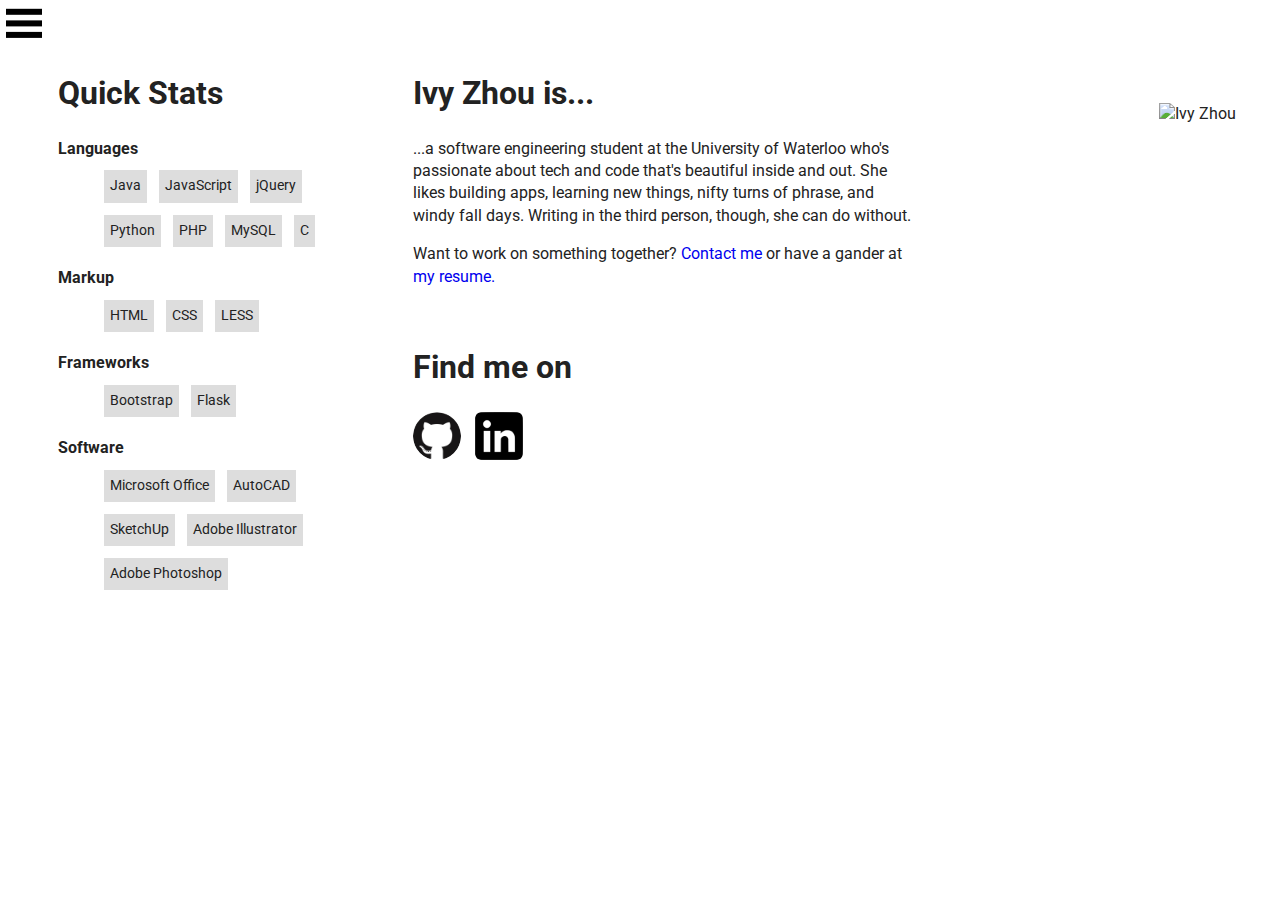
==== about.html @ 7204610c "first draft of working website" ====
<!--*
    * Version - 0.0.0 - Dec 28, 2015
    * Ivy Zhou
    * About page
    * -->
<!doctype html>
<html lang="en">
    <head>
        <meta charset="utf-8">
        <meta http-equiv="x-ua-compatible" content="ie=edge">

        <title>Ivy Zhou</title>

        <!-- metadata -->
        <meta name="description" content="Ivy Zhou is a software engineering student at uWaterloo. She's kind of silly.">
        <meta name="keywords" content="Ivy Zhou, Ivy, Zhou, software engineering, uWaterloo" />
        <meta name="author" content="Ivy Zhou"/>
        <meta name="viewport" content="width=device-width, initial-scale=1">

        <link rel="apple-touch-icon" href="apple-touch-icon.png">

        <!-- dummy favicon -->
         <link rel="shortcut icon" href="favicon.ico"/>

         <!-- fonts -->
         <link href='https://fonts.googleapis.com/css?family=Roboto' rel='stylesheet' type='text/css'>

         <!-- styling -->
        <link rel="stylesheet" href="css/normalize.css">
        <link rel="stylesheet" href="css/animate.css">
        <link rel="stylesheet" href="css/main.css">
        <link rel="stylesheet" href="css/styles.css">
        <script src="js/vendor/modernizr-2.8.3.min.js"></script>
    </head>
    <body>
        <!-- off screen site navigation -->
        <img src = "img/menu-icon.svg" id = "nav-tab" class = "closed" onclick = "toggleNav()" alt = "open menu"/>
        <nav id = "nav">
          <h2>Quick links. Or at least, average-paced ones.</h2>
          <ul>
            <li><a href = "index.html">home</a></li>
            <li><a href = "projects.html">projects</a></li>
            <!-- <li><a href = "coursework.html">coursework</a></li> -->
            <!-- <li><a href = "blog.html">blog</a></li> -->
            <li><a href = "about.html">about</a></li>
            <!-- <li><a href = "contact.html">contact</a></li> -->
          <ul>
        </nav>

        <!-- content goes here -->
        <div class = "main-content" class = "animated bounceInUp">
          <!-- quick stats column -->
          <div id = "about-wrapper" class = "animated bounceInUp">
          <div id = "quick-stats">
              <h1>Quick Stats</h1>
              <h2>Languages</h2>
              <ul class = "languages cloud">
                <li>Java</li><li>JavaScript</li><li>jQuery</li>
                <li>Python</li><li>PHP</li><li>MySQL</li><li>C</li>
              </ul><br><br><br><br> <!-- I have no idea how to style this properly -->
              <h2>Markup</h2>
              <ul class = "markup cloud">
                <li>HTML</li><li>CSS</li><li>LESS</li>
              </ul><br><br>
              <h2>Frameworks</h2>
              <ul class = "frameworks cloud">
                <li>Bootstrap</li><li>Flask</li>
              </ul><br><br>
              <h2>Software</h2>
              <ul class = "software cloud">
                <li>Microsoft Office</li><li>AutoCAD</li><li>SketchUp</li>
                <li>Adobe Illustrator</li><li>Adobe Photoshop</li>
              </ul>
          </div>

          <div id = "personal-bio">
            <h1>Ivy Zhou is...</h1>
            <p>
              ...a software engineering student at the University of Waterloo
              who's passionate about tech and code that's beautiful inside and out.
              She likes building apps, learning new things, nifty turns of phrase,
              and windy fall days. Writing in the third person, though,
              she can do without.
            </p>
            <p>
              Want to work on something together?
              <a href = "mailto:ivyzhou2012@hotmail.com">Contact me</a> or have a gander at
              <a href = "IvyZhou_Resume.pdf" download>my resume.</a>
            </p>
          </div>

          <img src = "img/ivyzhou_banner1.jpg" id = "banner" alt = "Ivy Zhou"/>

          <div id = "social-media">
            <h1>Find me on</h1>
              <a href = "https://github.com/ivy-zhou">
                <img src = "img/github-icon.png" id = "github" class = "icon" alt = "GitHub"/></a>
              <a href = "https://ca.linkedin.com/in/zhouivy">
                <img src = "img/linkedin-icon.png" id = "linkedin" class = "icon" alt = "LinkedIn"/></a>
          </div>

        </div>
        </div>

        <script src="https://ajax.googleapis.com/ajax/libs/jquery/1.11.3/jquery.min.js"></script>
        <script>window.jQuery || document.write('<script src="js/vendor/jquery-1.11.3.min.js"><\/script>')</script>
        <script src="js/jquery.touchSwipe.min.js"></script>
        <script src="js/plugins.js"></script>
        <script src="js/main.js"></script>
        <!-- <script src="js/TweenLite.min.js"></script>
        <script src="js/EasePack.min.js"></script> -->
        <!-- <script src="js/animateBG.js"></script> pending change to Conway's game of life -->

        <!-- Google Analytics: change UA-XXXXX-X to be your site's ID. -->
        <script>
            (function(b,o,i,l,e,r){b.GoogleAnalyticsObject=l;b[l]||(b[l]=
            function(){(b[l].q=b[l].q||[]).push(arguments)});b[l].l=+new Date;
            e=o.createElement(i);r=o.getElementsByTagName(i)[0];
            e.src='https://www.google-analytics.com/analytics.js';
            r.parentNode.insertBefore(e,r)}(window,document,'script','ga'));
            ga('create','UA-XXXXX-X','auto');ga('send','pageview');
        </script>
    </body>
</html>
---- css/main.css ----
/*! HTML5 Boilerplate v5.2.0 | MIT License | https://html5boilerplate.com/ */

/*
 * What follows is the result of much research on cross-browser styling.
 * Credit left inline and big thanks to Nicolas Gallagher, Jonathan Neal,
 * Kroc Camen, and the H5BP dev community and team.
 */

/* ==========================================================================
   Base styles: opinionated defaults
   ========================================================================== */

html {
    color: #222;
    font-size: 1em;
    line-height: 1.4;
}

/*
 * Remove text-shadow in selection highlight:
 * https://twitter.com/miketaylr/status/12228805301
 *
 * These selection rule sets have to be separate.
 * Customize the background color to match your design.
 */

::-moz-selection {
    background: #b3d4fc;
    text-shadow: none;
}

::selection {
    background: #b3d4fc;
    text-shadow: none;
}

/*
 * A better looking default horizontal rule
 */

hr {
    display: block;
    height: 1px;
    border: 0;
    border-top: 1px solid #ccc;
    margin: 1em 0;
    padding: 0;
}

/*
 * Remove the gap between audio, canvas, iframes,
 * images, videos and the bottom of their containers:
 * https://github.com/h5bp/html5-boilerplate/issues/440
 */

audio,
canvas,
iframe,
img,
svg,
video {
    vertical-align: middle;
}

/*
 * Remove default fieldset styles.
 */

fieldset {
    border: 0;
    margin: 0;
    padding: 0;
}

/*
 * Allow only vertical resizing of textareas.
 */

textarea {
    resize: vertical;
}

/* ==========================================================================
   Browser Upgrade Prompt
   ========================================================================== */

.browserupgrade {
    margin: 0.2em 0;
    background: #ccc;
    color: #000;
    padding: 0.2em 0;
}

/* ==========================================================================
   Author's custom styles, moved to a separate css file
   ========================================================================== */

/* ==========================================================================
   Helper classes
   ========================================================================== */

/*
 * Hide visually and from screen readers:
 */

.hidden {
    display: none !important;
}

/*
 * Hide only visually, but have it available for screen readers:
 * http://snook.ca/archives/html_and_css/hiding-content-for-accessibility
 */

.visuallyhidden {
    border: 0;
    clip: rect(0 0 0 0);
    height: 1px;
    margin: -1px;
    overflow: hidden;
    padding: 0;
    position: absolute;
    width: 1px;
}

/*
 * Extends the .visuallyhidden class to allow the element
 * to be focusable when navigated to via the keyboard:
 * https://www.drupal.org/node/897638
 */

.visuallyhidden.focusable:active,
.visuallyhidden.focusable:focus {
    clip: auto;
    height: auto;
    margin: 0;
    overflow: visible;
    position: static;
    width: auto;
}

/*
 * Hide visually and from screen readers, but maintain layout
 */

.invisible {
    visibility: hidden;
}

/*
 * Clearfix: contain floats
 *
 * For modern browsers
 * 1. The space content is one way to avoid an Opera bug when the
 *    `contenteditable` attribute is included anywhere else in the document.
 *    Otherwise it causes space to appear at the top and bottom of elements
 *    that receive the `clearfix` class.
 * 2. The use of `table` rather than `block` is only necessary if using
 *    `:before` to contain the top-margins of child elements.
 */

.clearfix:before,
.clearfix:after {
    content: " "; /* 1 */
    display: table; /* 2 */
}

.clearfix:after {
    clear: both;
}

/* ==========================================================================
   EXAMPLE Media Queries for Responsive Design.
   These examples override the primary ('mobile first') styles.
   Modify as content requires.
   ========================================================================== */

@media only screen and (min-width: 35em) {
    /* Style adjustments for viewports that meet the condition */
}

@media print,
       (-webkit-min-device-pixel-ratio: 1.25),
       (min-resolution: 1.25dppx),
       (min-resolution: 120dpi) {
    /* Style adjustments for high resolution devices */
}

/* ==========================================================================
   Print styles.
   Inlined to avoid the additional HTTP request:
   http://www.phpied.com/delay-loading-your-print-css/
   ========================================================================== */

@media print {
    *,
    *:before,
    *:after {
        background: transparent !important;
        color: #000 !important; /* Black prints faster:
                                   http://www.sanbeiji.com/archives/953 */
        box-shadow: none !important;
        text-shadow: none !important;
    }

    a,
    a:visited {
        text-decoration: underline;
    }

    a[href]:after {
        content: " (" attr(href) ")";
    }

    abbr[title]:after {
        content: " (" attr(title) ")";
    }

    /*
     * Don't show links that are fragment identifiers,
     * or use the `javascript:` pseudo protocol
     */

    a[href^="#"]:after,
    a[href^="javascript:"]:after {
        content: "";
    }

    pre,
    blockquote {
        border: 1px solid #999;
        page-break-inside: avoid;
    }

    /*
     * Printing Tables:
     * http://css-discuss.incutio.com/wiki/Printing_Tables
     */

    thead {
        display: table-header-group;
    }

    tr,
    img {
        page-break-inside: avoid;
    }

    img {
        max-width: 100% !important;
    }

    p,
    h2,
    h3 {
        orphans: 3;
        widows: 3;
    }

    h2,
    h3 {
        page-break-after: avoid;
    }
}
---- css/styles.css ----
.Center{position:absolute;top:50%;left:50%;-webkit-transform:translate3d(-50%, -50%, 0);-moz-webkit-transform:translate3d(-50%, -50%, 0);transform:translate3d(-50%, -50%, 0);text-align:center}.OffScreenPage{position:relative;overflow-x:hidden;margin:0;height:100%}.OffScreenNav{position:fixed;left:-240px;width:240px;height:100%;background:#000}.OffScreenNav>h2{color:#fff;padding:30% 10% 10% 10%;margin-left:5%;margin-right:5%;border-bottom:1px solid #fff;font-size:1em}.OffScreenNav>ul{list-style:none;margin:0;padding:0}.OffScreenNav>ul>li{cursor:pointer}.OffScreenNav>ul>li:hover{background-color:#fff}.OffScreenNav>ul>li>a{display:block;height:100%;width:85%;padding-left:15%;padding-top:5%;padding-bottom:5%;color:#fff;font-size:1.25em}.OffScreenNav>ul>li>a:hover{color:#000}a:link,a:visited{text-decoration:none}body,html{position:relative;overflow-x:hidden;margin:0;height:100%;font-family:'Roboto',sans-serif}#canvas{opacity:.1;filter:alpha(opacity=10)}#greeting{position:absolute;top:50%;left:50%;-webkit-transform:translate3d(-50%, -50%, 0);-moz-webkit-transform:translate3d(-50%, -50%, 0);transform:translate3d(-50%, -50%, 0);text-align:center}#greeting>h1{font-size:3em}#greeting>p{margin-top:-20px}#nav{position:fixed;left:-240px;width:240px;height:100%;background:#000}#nav>h2{color:#fff;padding:30% 10% 10% 10%;margin-left:5%;margin-right:5%;border-bottom:1px solid #fff;font-size:1em}#nav>ul{list-style:none;margin:0;padding:0}#nav>ul>li{cursor:pointer}#nav>ul>li:hover{background-color:#fff}#nav>ul>li>a{display:block;height:100%;width:85%;padding-left:15%;padding-top:5%;padding-bottom:5%;color:#fff;font-size:1.25em}#nav>ul>li>a:hover{color:#000}#nav-tab{cursor:pointer;float:left;width:48px;height:48px}.GrayHover:hover{background-color:#ddd}#quick-stats{display:inline-block;padding:10px;float:left;height:100%;width:25%;min-width:300px}#quick-stats>h2{font-size:1em;margin-bottom:-10px}#quick-stats>ul{font-size:.9em;list-style-type:none}#quick-stats>ul>li{float:left;background-color:#ddd;padding:6px;margin:6px}#personal-bio,#social-media{display:inline-block;padding:10px;min-width:240px;margin-left:20px;height:100%;width:40%}#banner{display:inline-block;margin-top:5%;margin-right:3.5%;max-height:400px;float:right}#about-wrapper{margin-top:40px;min-width:240px;margin-left:20px}.icon{width:48px;height:48px;margin-right:10px}#github{border-radius:9999px}#github:hover{background-color:#ddd}#linkedin{border-radius:6px}#linkedin:hover{background-color:#ddd}
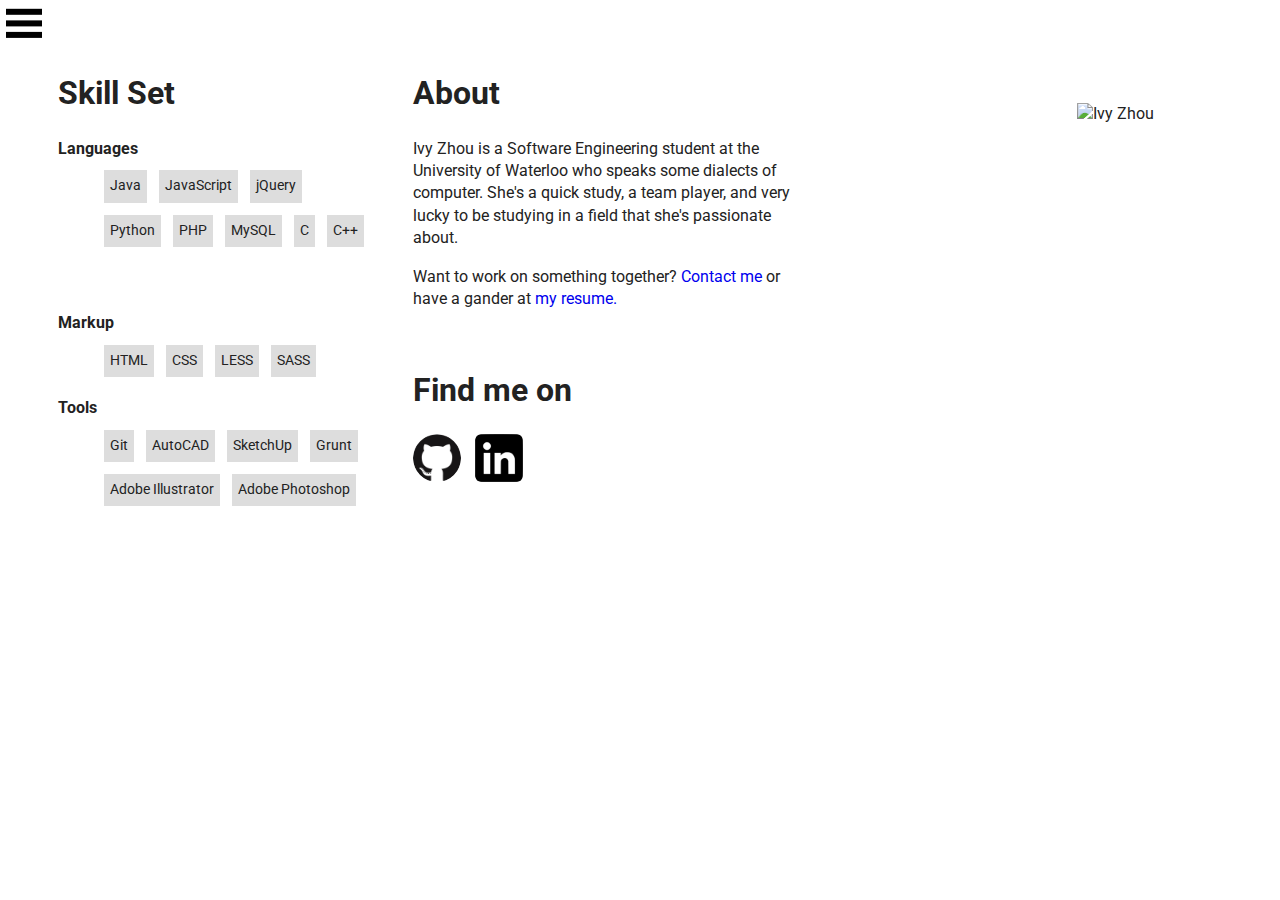
==== commit 0a7bbe82: "projects page" ====
--- a/about.html
+++ b/about.html
@@ -52,35 +52,34 @@
           <!-- quick stats column -->
           <div id = "about-wrapper" class = "animated bounceInUp">
           <div id = "quick-stats">
-              <h1>Quick Stats</h1>
+              <h1>Skill Set</h1>
               <h2>Languages</h2>
               <ul class = "languages cloud">
-                <li>Java</li><li>JavaScript</li><li>jQuery</li>
-                <li>Python</li><li>PHP</li><li>MySQL</li><li>C</li>
-              </ul><br><br><br><br> <!-- I have no idea how to style this properly -->
+                <li class = "proficient">Java</li><li class = "proficient">JavaScript</li>
+                <li class = "proficient">jQuery</li><li class = "familiar">Python</li>
+                <li class = "learning">PHP</li><li class = "learning">MySQL</li>
+                <li class = "proficient">C</li><li class = "familiar">C++</li>
+              </ul><br><br><br><br><br><br> <!-- change this later -->
               <h2>Markup</h2>
               <ul class = "markup cloud">
-                <li>HTML</li><li>CSS</li><li>LESS</li>
+                <li class = "proficient">HTML</li><li class = "proficient">CSS</li>
+                <li class = "proficient">LESS</li><li class = "learning">SASS</li>
               </ul><br><br>
-              <h2>Frameworks</h2>
-              <ul class = "frameworks cloud">
-                <li>Bootstrap</li><li>Flask</li>
-              </ul><br><br>
-              <h2>Software</h2>
+              <h2>Tools</h2>
               <ul class = "software cloud">
-                <li>Microsoft Office</li><li>AutoCAD</li><li>SketchUp</li>
-                <li>Adobe Illustrator</li><li>Adobe Photoshop</li>
+                <li class = "proficient">Git</li><li class = "proficient">AutoCAD</li>
+                <li class = "proficient">SketchUp</li><li class = "learning">Grunt</li>
+                <li class = "proficient">Adobe Illustrator</li><li class = "familiar">Adobe Photoshop</li>
               </ul>
           </div>
 
+          <!-- personal bio column -->
           <div id = "personal-bio">
-            <h1>Ivy Zhou is...</h1>
+            <h1>About</h1>
             <p>
-              ...a software engineering student at the University of Waterloo
-              who's passionate about tech and code that's beautiful inside and out.
-              She likes building apps, learning new things, nifty turns of phrase,
-              and windy fall days. Writing in the third person, though,
-              she can do without.
+              Ivy Zhou is a Software Engineering student at the University of Waterloo
+              who speaks some dialects of computer. She's a quick study, a team player,
+              and very lucky to be studying in a field that she's passionate about.
             </p>
             <p>
               Want to work on something together?
--- a/css/styles.css
+++ b/css/styles.css
@@ -1 +1 @@
-.Center{position:absolute;top:50%;left:50%;-webkit-transform:translate3d(-50%, -50%, 0);-moz-webkit-transform:translate3d(-50%, -50%, 0);transform:translate3d(-50%, -50%, 0);text-align:center}.OffScreenPage{position:relative;overflow-x:hidden;margin:0;height:100%}.OffScreenNav{position:fixed;left:-240px;width:240px;height:100%;background:#000}.OffScreenNav>h2{color:#fff;padding:30% 10% 10% 10%;margin-left:5%;margin-right:5%;border-bottom:1px solid #fff;font-size:1em}.OffScreenNav>ul{list-style:none;margin:0;padding:0}.OffScreenNav>ul>li{cursor:pointer}.OffScreenNav>ul>li:hover{background-color:#fff}.OffScreenNav>ul>li>a{display:block;height:100%;width:85%;padding-left:15%;padding-top:5%;padding-bottom:5%;color:#fff;font-size:1.25em}.OffScreenNav>ul>li>a:hover{color:#000}a:link,a:visited{text-decoration:none}body,html{position:relative;overflow-x:hidden;margin:0;height:100%;font-family:'Roboto',sans-serif}#canvas{opacity:.1;filter:alpha(opacity=10)}#greeting{position:absolute;top:50%;left:50%;-webkit-transform:translate3d(-50%, -50%, 0);-moz-webkit-transform:translate3d(-50%, -50%, 0);transform:translate3d(-50%, -50%, 0);text-align:center}#greeting>h1{font-size:3em}#greeting>p{margin-top:-20px}#nav{position:fixed;left:-240px;width:240px;height:100%;background:#000}#nav>h2{color:#fff;padding:30% 10% 10% 10%;margin-left:5%;margin-right:5%;border-bottom:1px solid #fff;font-size:1em}#nav>ul{list-style:none;margin:0;padding:0}#nav>ul>li{cursor:pointer}#nav>ul>li:hover{background-color:#fff}#nav>ul>li>a{display:block;height:100%;width:85%;padding-left:15%;padding-top:5%;padding-bottom:5%;color:#fff;font-size:1.25em}#nav>ul>li>a:hover{color:#000}#nav-tab{cursor:pointer;float:left;width:48px;height:48px}.GrayHover:hover{background-color:#ddd}#quick-stats{display:inline-block;padding:10px;float:left;height:100%;width:25%;min-width:300px}#quick-stats>h2{font-size:1em;margin-bottom:-10px}#quick-stats>ul{font-size:.9em;list-style-type:none}#quick-stats>ul>li{float:left;background-color:#ddd;padding:6px;margin:6px}#personal-bio,#social-media{display:inline-block;padding:10px;min-width:240px;margin-left:20px;height:100%;width:40%}#banner{display:inline-block;margin-top:5%;margin-right:3.5%;max-height:400px;float:right}#about-wrapper{margin-top:40px;min-width:240px;margin-left:20px}.icon{width:48px;height:48px;margin-right:10px}#github{border-radius:9999px}#github:hover{background-color:#ddd}#linkedin{border-radius:6px}#linkedin:hover{background-color:#ddd}+.Center{position:absolute;top:50%;left:50%;-webkit-transform:translate3d(-50%, -50%, 0);-moz-webkit-transform:translate3d(-50%, -50%, 0);transform:translate3d(-50%, -50%, 0)}.OffScreenPage{position:relative;overflow-x:hidden;margin:0;height:100%}.OffScreenNav{position:fixed;left:-240px;width:240px;height:100%;background:#000}.OffScreenNav>h2{color:#fff;padding:30% 10% 10% 10%;margin-left:5%;margin-right:5%;border-bottom:1px solid #fff;font-size:1em}.OffScreenNav>ul{list-style:none;margin:0;padding:0}.OffScreenNav>ul>li{cursor:pointer}.OffScreenNav>ul>li:hover{background-color:#fff}.OffScreenNav>ul>li>a{display:block;height:100%;width:85%;padding-left:15%;padding-top:5%;padding-bottom:5%;color:#fff;font-size:1.25em}.OffScreenNav>ul>li>a:hover{color:#000}a:link,a:visited{text-decoration:none}body,html{position:relative;overflow-x:hidden;margin:0;height:100%;font-family:'Roboto',sans-serif}#canvas{opacity:.1;filter:alpha(opacity=10)}#greeting{position:absolute;top:50%;left:50%;-webkit-transform:translate3d(-50%, -50%, 0);-moz-webkit-transform:translate3d(-50%, -50%, 0);transform:translate3d(-50%, -50%, 0);text-align:center}#greeting>h1{font-size:3em}#greeting>p{margin-top:-20px}#nav{position:fixed;left:-240px;width:240px;height:100%;background:#000}#nav>h2{color:#fff;padding:30% 10% 10% 10%;margin-left:5%;margin-right:5%;border-bottom:1px solid #fff;font-size:1em}#nav>ul{list-style:none;margin:0;padding:0}#nav>ul>li{cursor:pointer}#nav>ul>li:hover{background-color:#fff}#nav>ul>li>a{display:block;height:100%;width:85%;padding-left:15%;padding-top:5%;padding-bottom:5%;color:#fff;font-size:1.25em}#nav>ul>li>a:hover{color:#000}#nav-tab{cursor:pointer;float:left;width:48px;height:48px}.GrayHover:hover{background-color:#ddd}#quick-stats{display:inline-block;padding:10px;float:left;height:100%;width:25%;min-width:300px}#quick-stats>h2{font-size:1em;margin-bottom:-10px}#quick-stats>ul{font-size:.9em;list-style-type:none}#quick-stats>ul>li{float:left;background-color:#ddd;padding:6px;margin:6px}#personal-bio,#social-media{display:inline-block;padding:10px;min-width:240px;margin-left:20px;height:100%;width:30%}#banner{display:inline-block;margin-top:5%;margin-right:10%;max-height:400px;float:right}#about-wrapper{margin-top:40px;min-width:240px;margin-left:20px}.icon{width:48px;height:48px;margin-right:10px}#github{border-radius:9999px}#github:hover{background-color:#ddd}#linkedin{border-radius:6px}#linkedin:hover{background-color:#ddd}#projects-title{margin-top:50px;text-align:center}#projects{margin-left:10%}#projects td:first-child{padding-bottom:10%;text-align:center}#projects td:nth-child(2){padding-left:5%;max-width:375px}